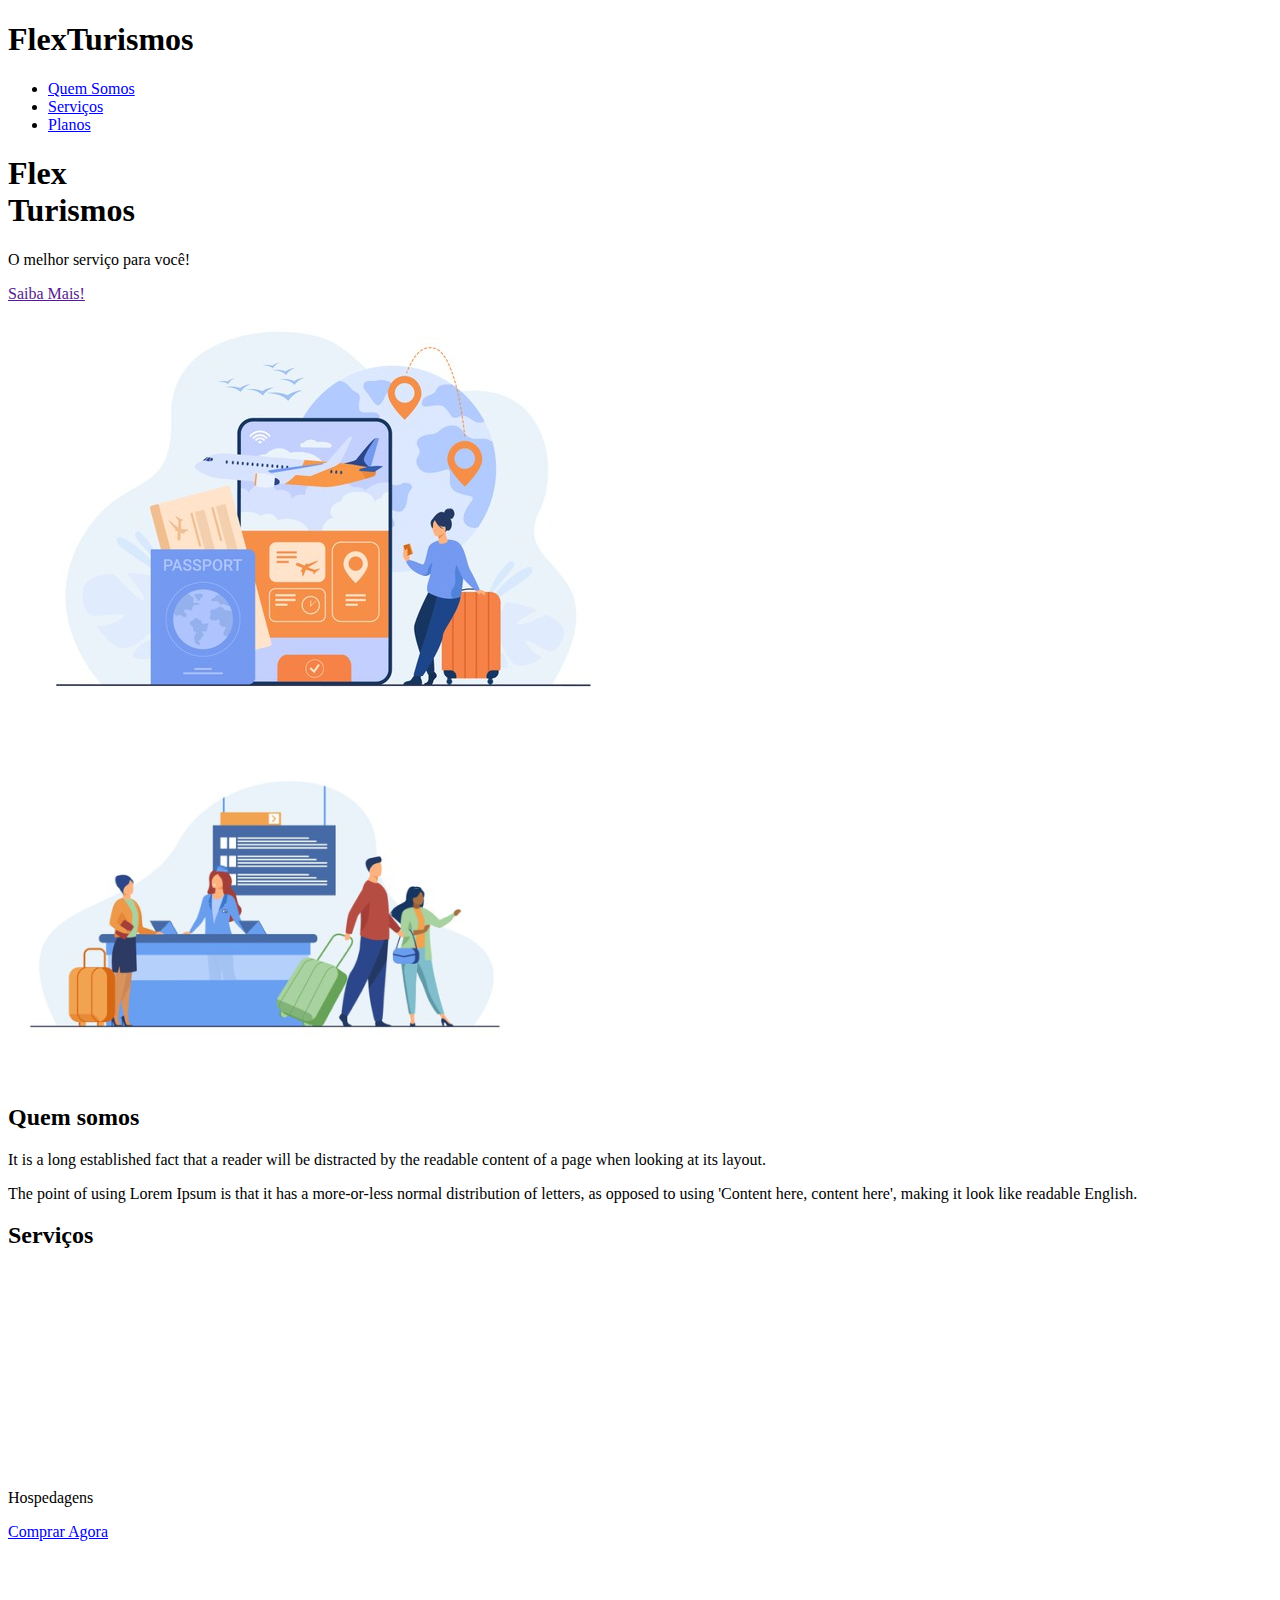
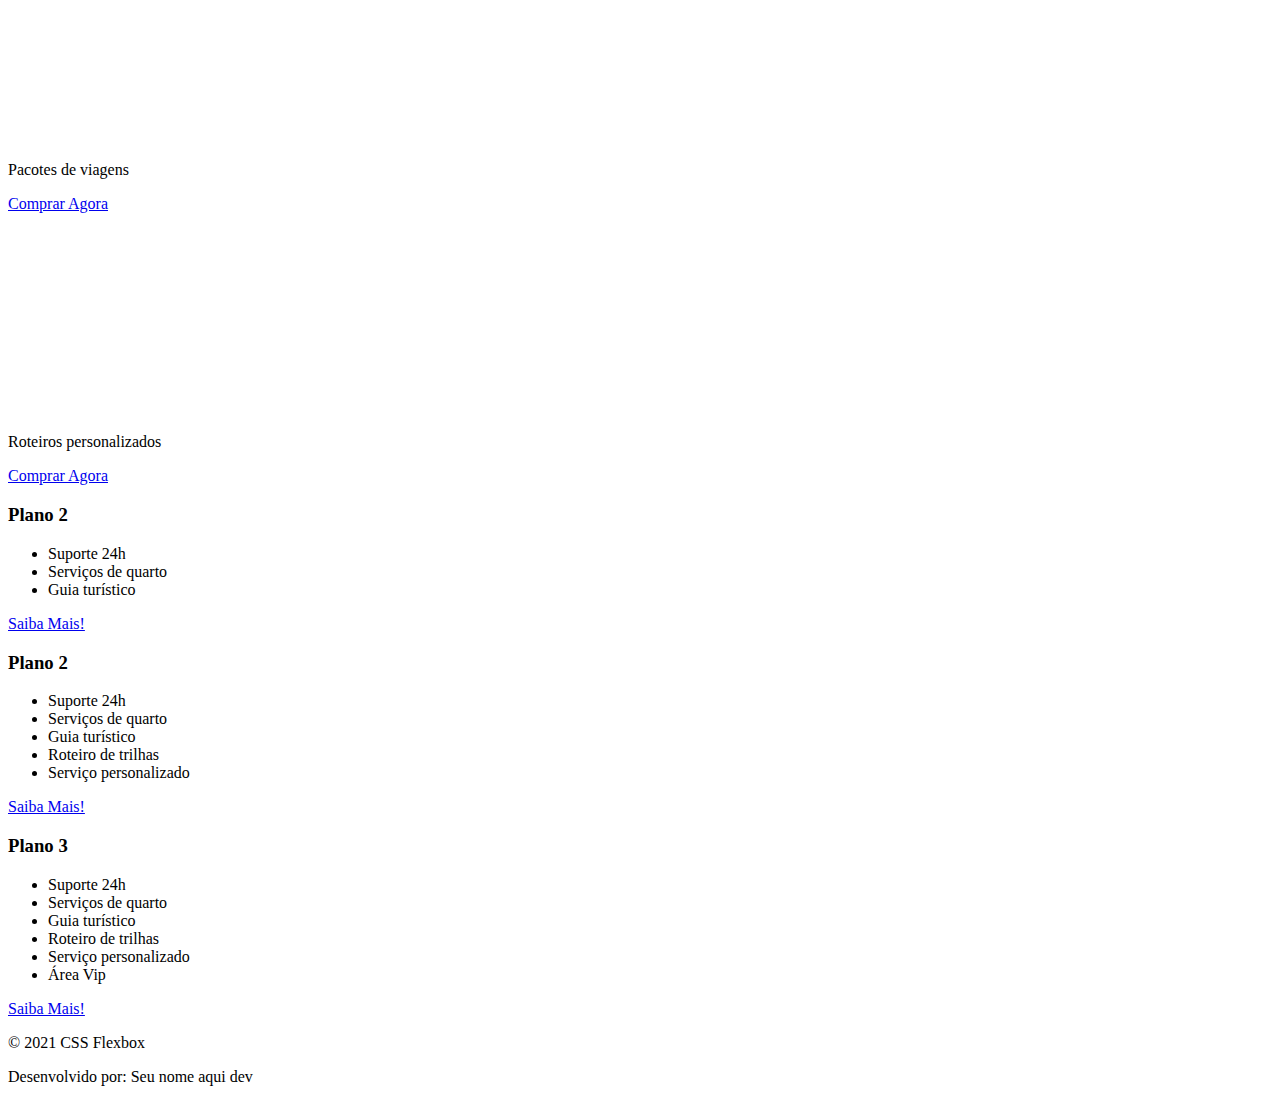
==== flex-projeto/index.html @ abd5b0ec "Atualizando conghecimentos" ====
<!DOCTYPE html>
<html lang="pt-br">
<head>
    <meta charset="UTF-8">
    <meta name="viewport" content="width=device-width, initial-scale=1.0">
    <title>Flex Turismos</title>
    <link rel="stylesheet" href="./css/style.css">
</head>
<body>
    <header>
        <h1>FlexTurismos</h1>
        <ul>
            <li><a href="#quem-somos">Quem Somos</a></li>
            <li><a href="#servicos">Serviços</a></li>
            <li><a href="#planos">Planos</a></li>
        </ul>
    </header>

    <div>
        <div>
            <h1>Flex <br>Turismos</h1>
            <p>O melhor serviço para você!</p>
            <a href="">Saiba Mais!</a>
        </div>

        <div>
            <div><img src="./images/0-main.png" alt="banner de apresentação"></div>
        </div>
    </div>

    <div>
        <div>
            <img src="./images/1-quem-somos.png" alt="balcão de atendimento">
        </div>

        <div>
            <h2>Quem somos</h2>
            <p>It is a long established fact that a reader will be distracted by the readable content of a page when looking at its layout. </p>
            <p>The point of using Lorem Ipsum is that it has a more-or-less normal distribution of letters, as opposed to using 'Content here, content here', making it look like readable English.</p>
        </div>
    </div>

    <div>
        <div>
            <h2>Serviços</h2>
        </div>

        <div>
            <div>
                <div><img src="./images/icon-2.png" alt="hospedagens"></div>
                <p>Hospedagens</p>
                <a href="#">Comprar Agora</a>
            </div>

            <div>
               <div><img src="./images/icon-1.png" alt="pacote de viagens"></div>
               <p>Pacotes de viagens</p>
               <a href="#">Comprar Agora</a>
            </div>

            <div>
                <div><img src="./images/icon-3.png" alt="roteiros personalizados"></div>
                <p>Roteiros personalizados</p>
                <a href="#">Comprar Agora</a>
            </div>

        </div>
    </div>

    <div>

        <div>
            <h3>Plano 2</h3>
            <ul>
                <li>Suporte 24h</li>
                <li>Serviços de quarto</li>
                <li>Guia turístico</li>
            </ul>
            <a href="#">Saiba Mais!</a>
        </div>

        <div>
            <h3>Plano 2</h3>
            <ul>
                <li>Suporte 24h</li>
                <li>Serviços de quarto</li>
                <li>Guia turístico</li>
                <li>Roteiro de trilhas</li>
                <li>Serviço personalizado</li>
            </ul>
            <a href="#">Saiba Mais!</a>
        </div>

        <div>
            <h3>Plano 3</h3>
            <ul>
                <li>Suporte 24h</li>
                <li>Serviços de quarto</li>
                <li>Guia turístico</li>
                <li>Roteiro de trilhas</li>
                <li>Serviço personalizado</li>
                <li>Área Vip</li>
            </ul>
            <a href="#">Saiba Mais!</a>
        </div>
    </div>

    <footer>
        <p>&copy; 2021 CSS Flexbox</p>
        <p>Desenvolvido por: Seu nome aqui dev</p>
    </footer>
</body>
</html>
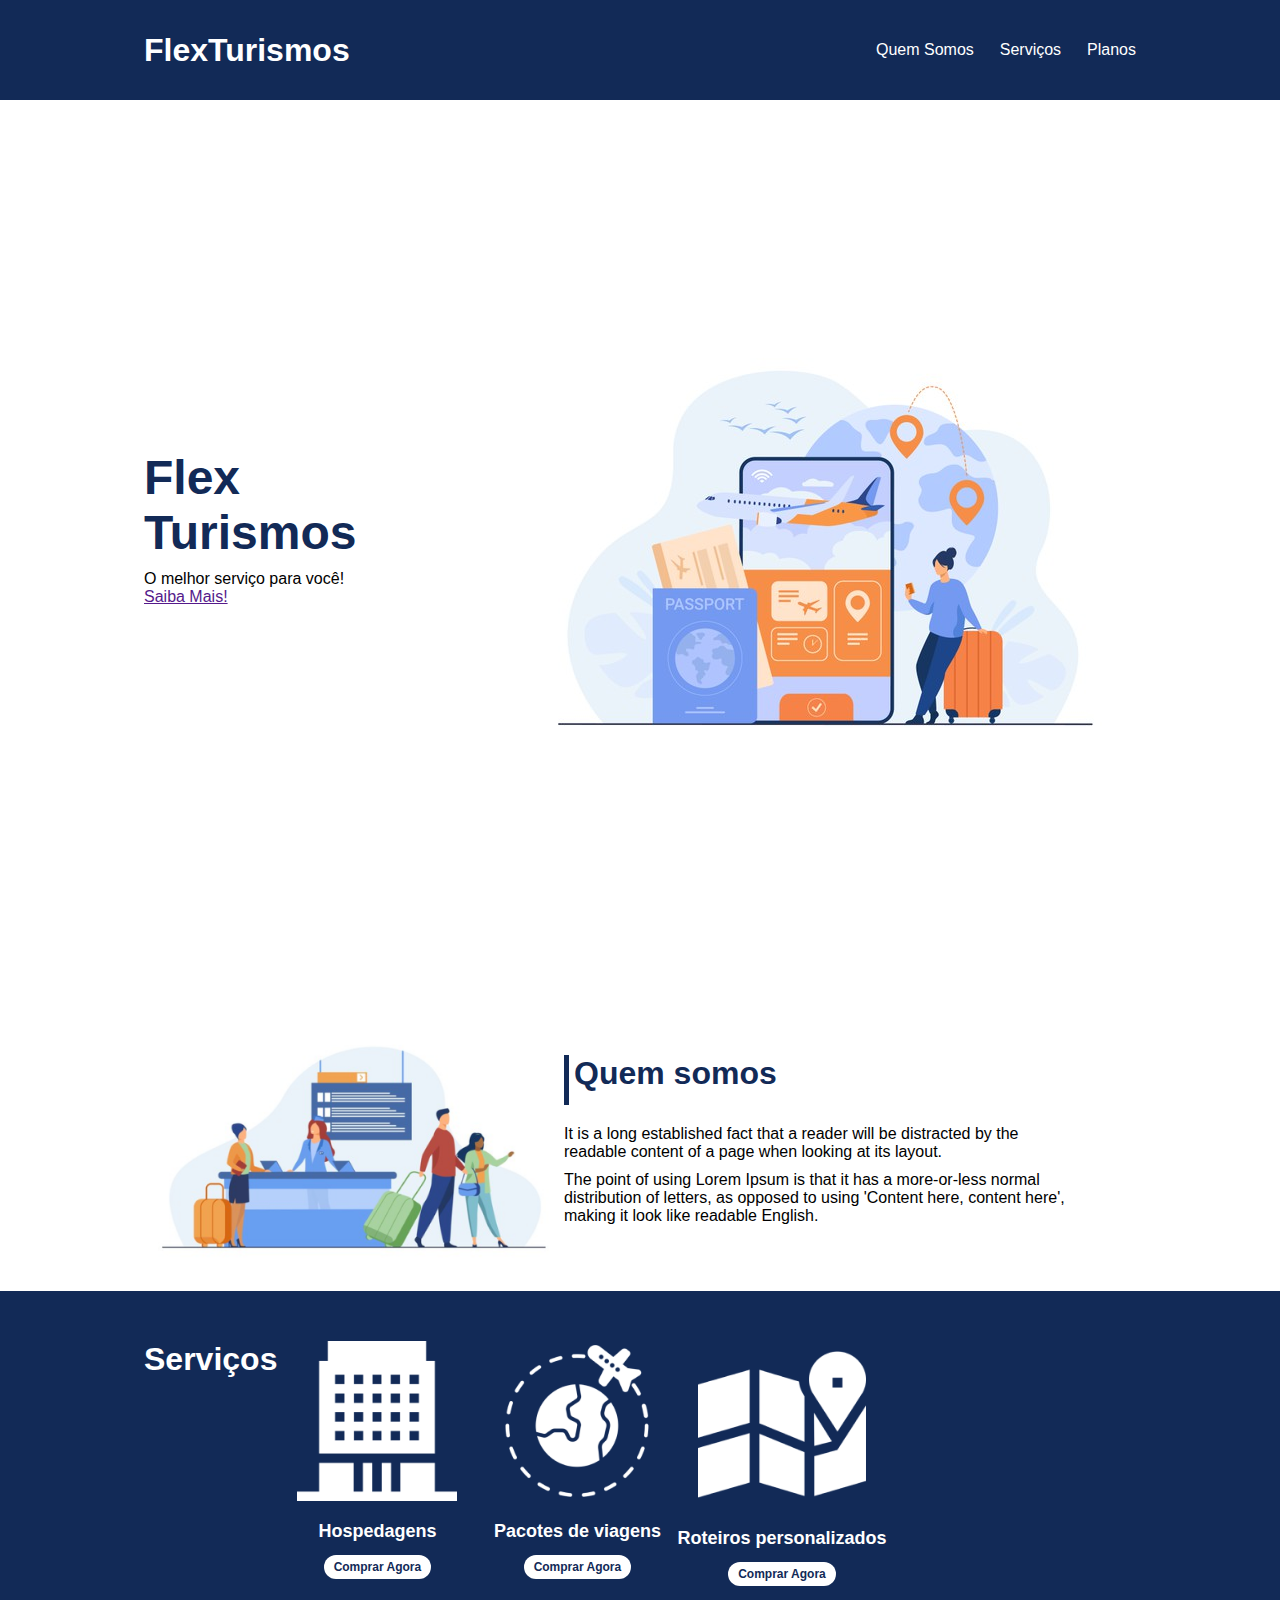
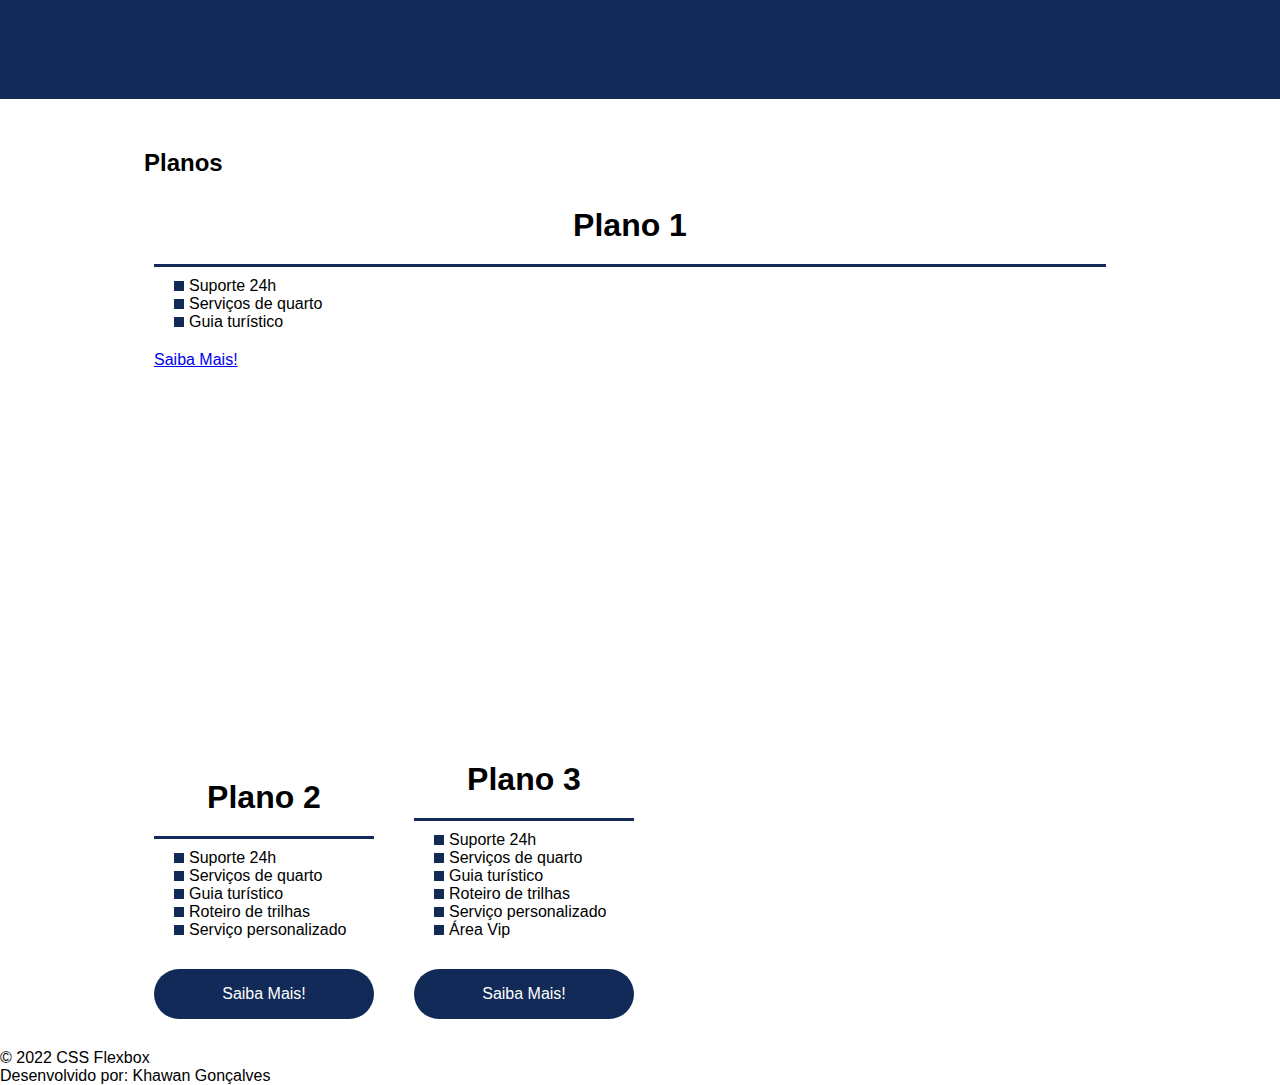
==== commit 9b698a46: "atualizando css" ====
--- a/flex-projeto/index.html
+++ b/flex-projeto/index.html
@@ -4,20 +4,22 @@
     <meta charset="UTF-8">
     <meta name="viewport" content="width=device-width, initial-scale=1.0">
     <title>Flex Turismos</title>
-    <link rel="stylesheet" href="./css/style.css">
+    <link rel="stylesheet" href="/flex-projeto/css/style.css">
 </head>
 <body>
     <header>
-        <h1>FlexTurismos</h1>
-        <ul>
-            <li><a href="#quem-somos">Quem Somos</a></li>
-            <li><a href="#servicos">Serviços</a></li>
-            <li><a href="#planos">Planos</a></li>
+        <div class="flex-container menu">
+        <div><h1>FlexTurismos</h1></div>
+        <ul class="list-items">
+                <li><a href="#quem-somos">Quem Somos</a></li>
+                <li><a href="#servicos">Serviços</a></li>
+                <li><a href="#planos">Planos</a></li>
+            </div>
         </ul>
     </header>
 
-    <div>
-        <div>
+    <div class="flex-container apresentacao"> 
+        <div class="texto-apresentacao">
             <h1>Flex <br>Turismos</h1>
             <p>O melhor serviço para você!</p>
             <a href="">Saiba Mais!</a>
@@ -28,49 +30,55 @@
         </div>
     </div>
 
-    <div>
-        <div>
-            <img src="./images/1-quem-somos.png" alt="balcão de atendimento">
-        </div>
+    <div class="flex-container" id="quem-somos">
 
         <div>
             <h2>Quem somos</h2>
             <p>It is a long established fact that a reader will be distracted by the readable content of a page when looking at its layout. </p>
             <p>The point of using Lorem Ipsum is that it has a more-or-less normal distribution of letters, as opposed to using 'Content here, content here', making it look like readable English.</p>
         </div>
+
+        <div>
+            <img src="./images/1-quem-somos.png" alt="balcão de atendimento">
+        </div>
+
     </div>
 
-    <div>
+    <div class="container-externo" id="servicos">
+    <div class="flex-container">
         <div>
             <h2>Serviços</h2>
         </div>
 
-        <div>
-            <div>
+        <div class="list-servicos">
+            <div class="item-servico">
                 <div><img src="./images/icon-2.png" alt="hospedagens"></div>
                 <p>Hospedagens</p>
                 <a href="#">Comprar Agora</a>
             </div>
 
-            <div>
+            <div class="item-servico">
                <div><img src="./images/icon-1.png" alt="pacote de viagens"></div>
                <p>Pacotes de viagens</p>
                <a href="#">Comprar Agora</a>
             </div>
 
-            <div>
+            <div class="item-servico">
                 <div><img src="./images/icon-3.png" alt="roteiros personalizados"></div>
                 <p>Roteiros personalizados</p>
                 <a href="#">Comprar Agora</a>
             </div>
 
+            </div>
         </div>
     </div>
+   
 
-    <div>
+    <div class="flex-container" id="planos">
+        <div><h2>Planos</h2></div>
 
-        <div>
-            <h3>Plano 2</h3>
+        <div class="item-plano">
+            <h3>Plano 1</h3>
             <ul>
                 <li>Suporte 24h</li>
                 <li>Serviços de quarto</li>
@@ -79,7 +87,8 @@
             <a href="#">Saiba Mais!</a>
         </div>
 
-        <div>
+        <div class="list-planos">
+        <div class="item-plano">
             <h3>Plano 2</h3>
             <ul>
                 <li>Suporte 24h</li>
@@ -88,10 +97,10 @@
                 <li>Roteiro de trilhas</li>
                 <li>Serviço personalizado</li>
             </ul>
-            <a href="#">Saiba Mais!</a>
+            <a href="#" class="btn">Saiba Mais!</a>
         </div>
 
-        <div>
+        <div class="item-plano">
             <h3>Plano 3</h3>
             <ul>
                 <li>Suporte 24h</li>
@@ -101,13 +110,14 @@
                 <li>Serviço personalizado</li>
                 <li>Área Vip</li>
             </ul>
-            <a href="#">Saiba Mais!</a>
+            <a href="#" class="btn">Saiba Mais!</a>
         </div>
     </div>
+</div>
 
     <footer>
-        <p>&copy; 2021 CSS Flexbox</p>
-        <p>Desenvolvido por: Seu nome aqui dev</p>
+        <p>&copy; 2022 CSS Flexbox</p>
+        <p>Desenvolvido por: Khawan Gonçalves</p>
     </footer>
 </body>
 </html>--- a/flex-projeto/css/style.css
+++ b/flex-projeto/css/style.css
@@ -0,0 +1,233 @@
+*{
+    margin: 0;
+    padding: 0;
+    font-family: 'Open Sans', sans-serif;
+}
+
+ul{
+    list-style: none;
+    margin: 0;
+    padding: 0;
+}
+
+ul li a{
+    text-decoration: none;
+}
+
+div img{
+    display: block;
+    width: 100%;
+}
+
+.flex-container{
+    display: flex;
+    max-width: 992px;
+    margin: auto;
+    width: 100%;
+}
+
+header{
+    background-color: #122A57;
+    height: 100px;
+    display: flex;
+    align-items: center;
+    color: #fff;
+}
+
+header .list-items{
+    display: flex;
+    max-width: 260px;
+    width: 100%;
+    justify-content: space-between;
+    align-items: center;
+}
+
+.list-items li a{
+    color: #fff;
+}
+
+header .menu{
+    justify-content: space-between;
+}
+
+.apresentacao{
+    height: 100vh;
+    align-items: center;
+    justify-content: space-between;
+}
+
+.apresentacao .texto-apresentacao{
+    min-height: 200px;
+}
+
+.texto-apresentacao h1{
+    color: #122A57;
+    font-size: 48px;
+    margin-bottom: 10px;
+}
+
+.btn{
+    background-color: #122A57;
+    color: #fff;
+    text-align: center;
+    border-radius: 30px;
+    width: 220px;
+    display: block;
+    text-decoration: none;
+    height: 50px;
+    line-height: 50px;
+    margin-top: 10px;
+    margin-bottom: 10px;
+}
+
+#quem-somos{
+    flex-direction: row-reverse;
+    align-items: center;
+    justify-content: space-between;
+}
+
+#quem-somos h2{
+    font-size: 32px;
+    color: #122A57;
+    display: flex;
+    margin-bottom: 20px;
+}
+
+#quem-somos h2::before{
+    content: "";
+    height: 50px;
+    width: 5px;
+    margin-right: 5px;
+    background-color: #122A57;
+    position: relative;
+}
+
+#quem-somos p{
+    margin-bottom: 10px;
+    width: 90%;
+}
+
+#quem-somos img{
+    min-width: 420px;
+}
+
+.container-externo{
+    background-color: #122A57;
+    width: 100%;
+}
+
+#servicos{
+    flex-direction: column;
+    padding-top: 50px;
+    padding-bottom: 100px;
+}
+
+#servicos h2{
+    color: #fff;
+    font-size: 32px;
+    margin-bottom: 20px;
+}
+
+.list-servicos{
+    display: flex;
+    justify-content: space-between;
+    margin-right: 20px;
+}
+
+.list-servicos .item-servico{
+    text-align: center;
+}
+
+.item-servico a{
+    width: 220px;
+    background-color: #fff;
+    border-radius: 30px;
+    height: 50px;
+    text-align: center;
+    margin-top: 20px;
+    line-height: 50px;
+    padding: 5px 10px;
+    color: #122A57;
+    font-size: 12px;
+    text-decoration: none;
+    font-weight: 700;
+}
+
+.item-servico p{
+    font-weight: 700;
+    font-size: 18px;
+    color: #fff;
+    margin-top: 20px;
+}
+
+.item-servico img{
+    width: 80%;
+    margin: auto;
+}
+
+#planos{
+    flex-direction: column;
+    min-height: 100vh;
+    padding-top: 50px;
+}
+
+#planos h3{
+    font-size: 32px;
+}
+
+.list-planos{
+    display: flex;
+    align-items: flex-end;
+    justify-content: space-between;
+    max-width: 240px;
+}
+
+.item-plano{
+    flex: 1;
+    border: 5x solid #122A57;
+    margin-right: 20px;
+    padding: 10px;
+}
+
+.item-plano .btn{
+    margin: auto;
+    margin-bottom: 20px;
+    margin-top: 20px;
+}
+
+.item-plano h3{
+    font-size: 24px;
+    display: flex;
+    flex-direction: column;
+    text-align: center;
+    margin-top: 20px;
+}
+
+.item-plano h3::after{
+    content: "";
+    background-color: #122A57;
+    width: 100%;
+    height: 3px;
+    margin-top: 20px;
+}
+
+.item-plano ul{
+    padding: 10px 20px;
+    display: flex;
+    flex-direction: column;
+    margin-bottom: 10px;
+}
+
+.item-plano ul li{
+    display: flex;
+    flex-wrap: nowrap;
+    align-items: center;
+}
+
+.item-plano ul li::before{
+    content: "";
+    width: 10px;
+    height: 10px;
+    background-color: #122A57;
+    margin-right: 5px;
+}